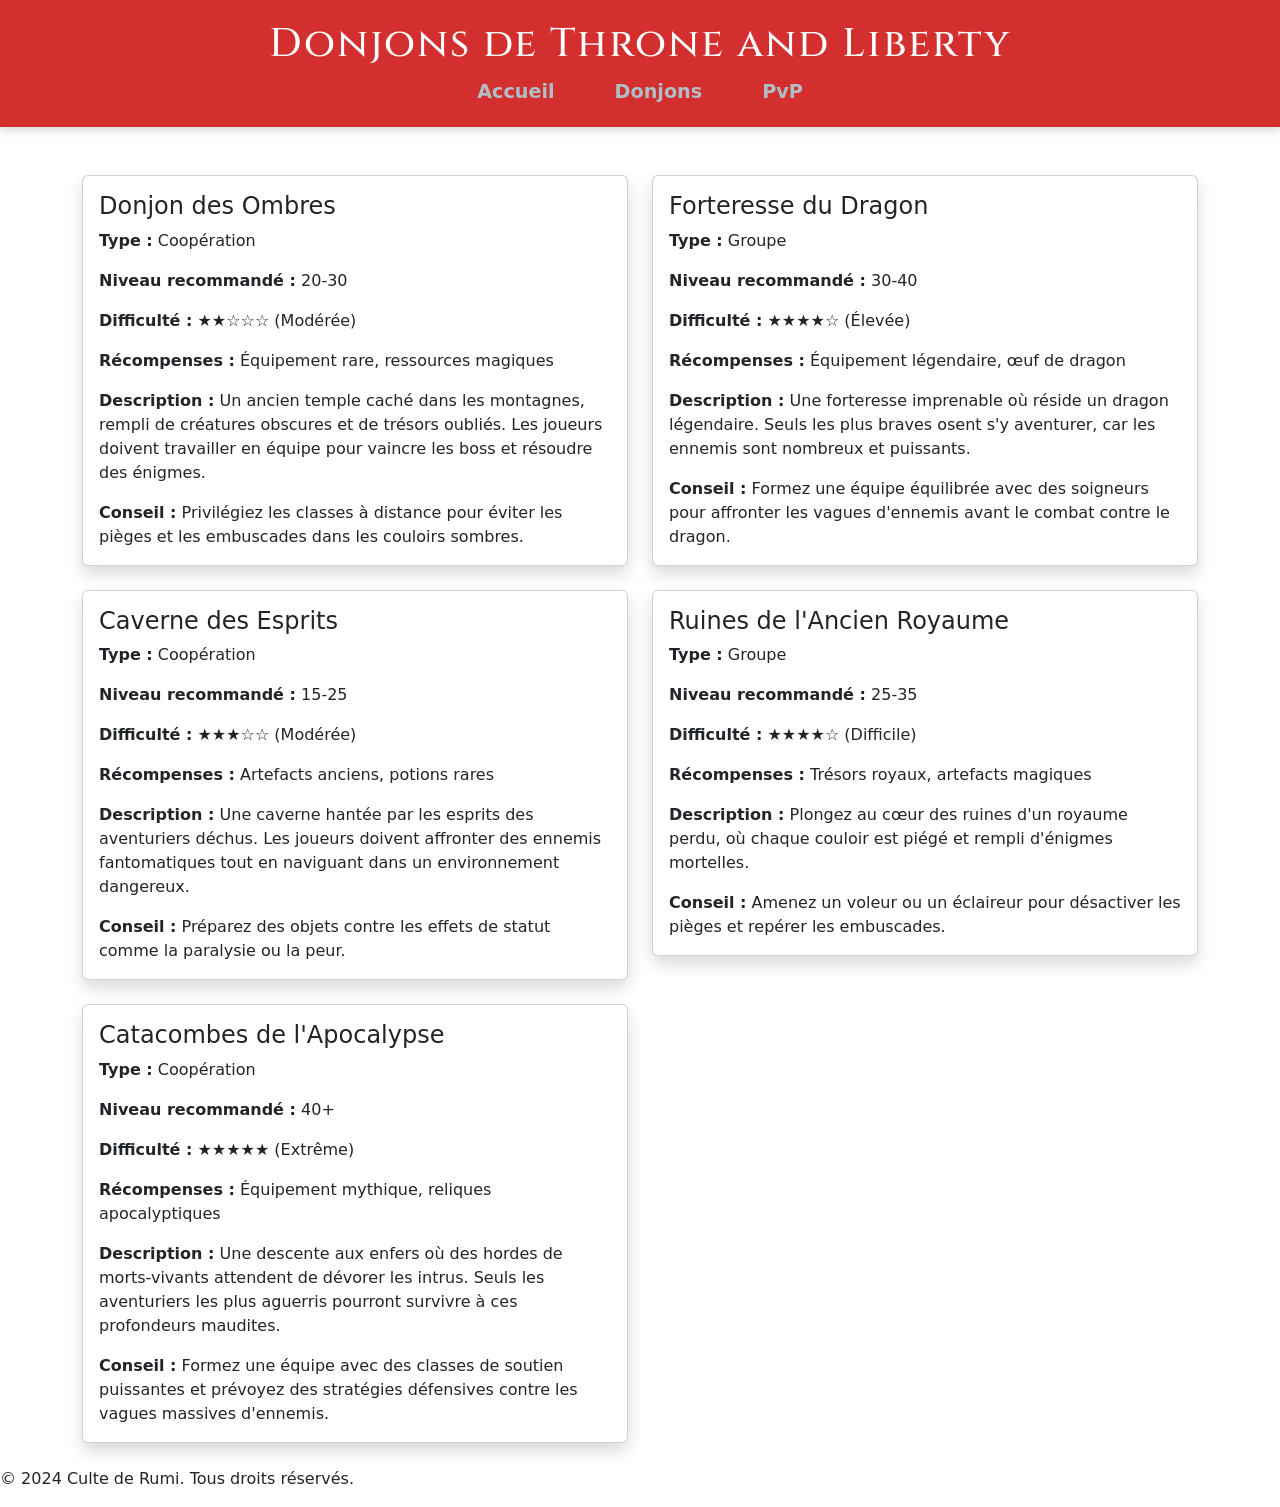
==== pages/Donjons.html @ 349dfdd5 "ajout pages" ====
<!DOCTYPE html>
<html lang="fr">
<head>
    <meta charset="UTF-8">
    <meta name="viewport" content="width=device-width, initial-scale=1.0">
    <title>Donjons - Culte de Rumi</title>
    <link rel="stylesheet" href="../css/style.css">
    <link href="https://fonts.googleapis.com/css2?family=Cinzel:wght@700&family=Roboto:wght@300&display=swap" rel="stylesheet">
    <link href="https://cdn.jsdelivr.net/npm/bootstrap@5.3.0-alpha1/dist/css/bootstrap.min.css" rel="stylesheet">

</head>
<body>

    <!-- En-tête du site -->
    <header>
        <div class="logo">
            <h1>Donjons de Throne and Liberty</h1>
        </div>
        <nav>
            <ul>
                <li><a href="..\index.html">Accueil</a></li>
                <li><a href="..\pages\PvP.html">Donjons</a></li>
                <li><a href="..\pages\PvP.html">PvP</a></li>
            </ul>
        </nav>
    </header>

    <main>
        <div class="container mt-5">
            <div class="row">
                <!-- Donjon des Ombres -->
                <div class="col-md-6 mb-4">
                    <div class="card shadow">
                        <div class="card-body">
                            <h4 class="card-title">Donjon des Ombres</h4>
                            <p class="card-text"><strong>Type :</strong> Coopération</p>
                            <p class="card-text"><strong>Niveau recommandé :</strong> 20-30</p>
                            <p class="card-text"><strong>Difficulté :</strong> ★★☆☆☆ (Modérée)</p>
                            <p class="card-text"><strong>Récompenses :</strong> Équipement rare, ressources magiques</p>
                            <p class="card-text"><strong>Description :</strong> Un ancien temple caché dans les montagnes, rempli de créatures obscures et de trésors oubliés. Les joueurs doivent travailler en équipe pour vaincre les boss et résoudre des énigmes.</p>
                            <p class="card-text"><strong>Conseil :</strong> Privilégiez les classes à distance pour éviter les pièges et les embuscades dans les couloirs sombres.</p>
                        </div>
                    </div>
                </div>
                
                <!-- Forteresse du Dragon -->
                <div class="col-md-6 mb-4">
                    <div class="card shadow">
                        <div class="card-body">
                            <h4 class="card-title">Forteresse du Dragon</h4>
                            <p class="card-text"><strong>Type :</strong> Groupe</p>
                            <p class="card-text"><strong>Niveau recommandé :</strong> 30-40</p>
                            <p class="card-text"><strong>Difficulté :</strong> ★★★★☆ (Élevée)</p>
                            <p class="card-text"><strong>Récompenses :</strong> Équipement légendaire, œuf de dragon</p>
                            <p class="card-text"><strong>Description :</strong> Une forteresse imprenable où réside un dragon légendaire. Seuls les plus braves osent s'y aventurer, car les ennemis sont nombreux et puissants.</p>
                            <p class="card-text"><strong>Conseil :</strong> Formez une équipe équilibrée avec des soigneurs pour affronter les vagues d'ennemis avant le combat contre le dragon.</p>
                        </div>
                    </div>
                </div>
                
                <!-- Caverne des Esprits -->
                <div class="col-md-6 mb-4">
                    <div class="card shadow">
                        <div class="card-body">
                            <h4 class="card-title">Caverne des Esprits</h4>
                            <p class="card-text"><strong>Type :</strong> Coopération</p>
                            <p class="card-text"><strong>Niveau recommandé :</strong> 15-25</p>
                            <p class="card-text"><strong>Difficulté :</strong> ★★★☆☆ (Modérée)</p>
                            <p class="card-text"><strong>Récompenses :</strong> Artefacts anciens, potions rares</p>
                            <p class="card-text"><strong>Description :</strong> Une caverne hantée par les esprits des aventuriers déchus. Les joueurs doivent affronter des ennemis fantomatiques tout en naviguant dans un environnement dangereux.</p>
                            <p class="card-text"><strong>Conseil :</strong> Préparez des objets contre les effets de statut comme la paralysie ou la peur.</p>
                        </div>
                    </div>
                </div>
                
                <!-- Ruines de l'Ancien Royaume -->
                <div class="col-md-6 mb-4">
                    <div class="card shadow">
                        <div class="card-body">
                            <h4 class="card-title">Ruines de l'Ancien Royaume</h4>
                            <p class="card-text"><strong>Type :</strong> Groupe</p>
                            <p class="card-text"><strong>Niveau recommandé :</strong> 25-35</p>
                            <p class="card-text"><strong>Difficulté :</strong> ★★★★☆ (Difficile)</p>
                            <p class="card-text"><strong>Récompenses :</strong> Trésors royaux, artefacts magiques</p>
                            <p class="card-text"><strong>Description :</strong> Plongez au cœur des ruines d'un royaume perdu, où chaque couloir est piégé et rempli d'énigmes mortelles.</p>
                            <p class="card-text"><strong>Conseil :</strong> Amenez un voleur ou un éclaireur pour désactiver les pièges et repérer les embuscades.</p>
                        </div>
                    </div>
                </div>
        
                <!-- Catacombes de l'Apocalypse -->
                <div class="col-md-6 mb-4">
                    <div class="card shadow">
                        <div class="card-body">
                            <h4 class="card-title">Catacombes de l'Apocalypse</h4>
                            <p class="card-text"><strong>Type :</strong> Coopération</p>
                            <p class="card-text"><strong>Niveau recommandé :</strong> 40+</p>
                            <p class="card-text"><strong>Difficulté :</strong> ★★★★★ (Extrême)</p>
                            <p class="card-text"><strong>Récompenses :</strong> Équipement mythique, reliques apocalyptiques</p>
                            <p class="card-text"><strong>Description :</strong> Une descente aux enfers où des hordes de morts-vivants attendent de dévorer les intrus. Seuls les aventuriers les plus aguerris pourront survivre à ces profondeurs maudites.</p>
                            <p class="card-text"><strong>Conseil :</strong> Formez une équipe avec des classes de soutien puissantes et prévoyez des stratégies défensives contre les vagues massives d'ennemis.</p>
                        </div>
                    </div>
                </div>
            </div>
        </div>
        
    </main>

    <footer>
        <p>&copy; 2024 Culte de Rumi. Tous droits réservés.</p>
    </footer>
</body>
</html>
---- css/style.css ----
/* Style de l'en-tête */
header {
    background-color: #D32F2F; 
    color: #FFFFFF;  
    padding: 20px;
    text-align: center;
    position: sticky; /* Reste en haut lors du scroll */
    top: 0;
    z-index: 1000; /* S'assurer que le header reste au-dessus du contenu */
    box-shadow: 0 4px 8px rgba(0, 0, 0, 0.2);
}

/* Style pour le logo/titre */
header .logo h1 {
    font-family: 'Cinzel', serif;  /* Police élégante pour le logo/titre */
    font-size: 2.5em;
    margin: 0;
    letter-spacing: 2px;  /* Espacement entre les lettres pour un effet de style */
    color: #FFFFFF;
}

/* Menu de navigation */
nav ul {
    list-style-type: none;  /* Suppression des puces de liste */
    padding: 0;
    margin: 10px 0 0 0;
    display: flex;
    justify-content: center;
    gap: 30px;  /* Espace entre les liens du menu augmenté */
}

/* Liens de navigation */
nav ul li a {
    color: #B0BEC5;  /* Gris clair pour les liens */
    text-decoration: none;  /* Suppression du soulignement */
    font-weight: bold;
    font-size: 1.2em; 
    padding: 10px 15px;
    transition: color 0.3s ease, background-color 0.3s ease;  /* Transition douce pour hover */
    border-radius: 5px; /* Légère arrondie pour hover */
}

/* Effet au survol des liens */
nav ul li a:hover {
    color: #FFFFFF; 
    background-color: #455A64;  /* Gris foncé au survol */
}

/* Ombre légère sous l'en-tête pour plus de profondeur */
header {
    box-shadow: 0 4px 8px rgba(0, 0, 0, 0.15);
}
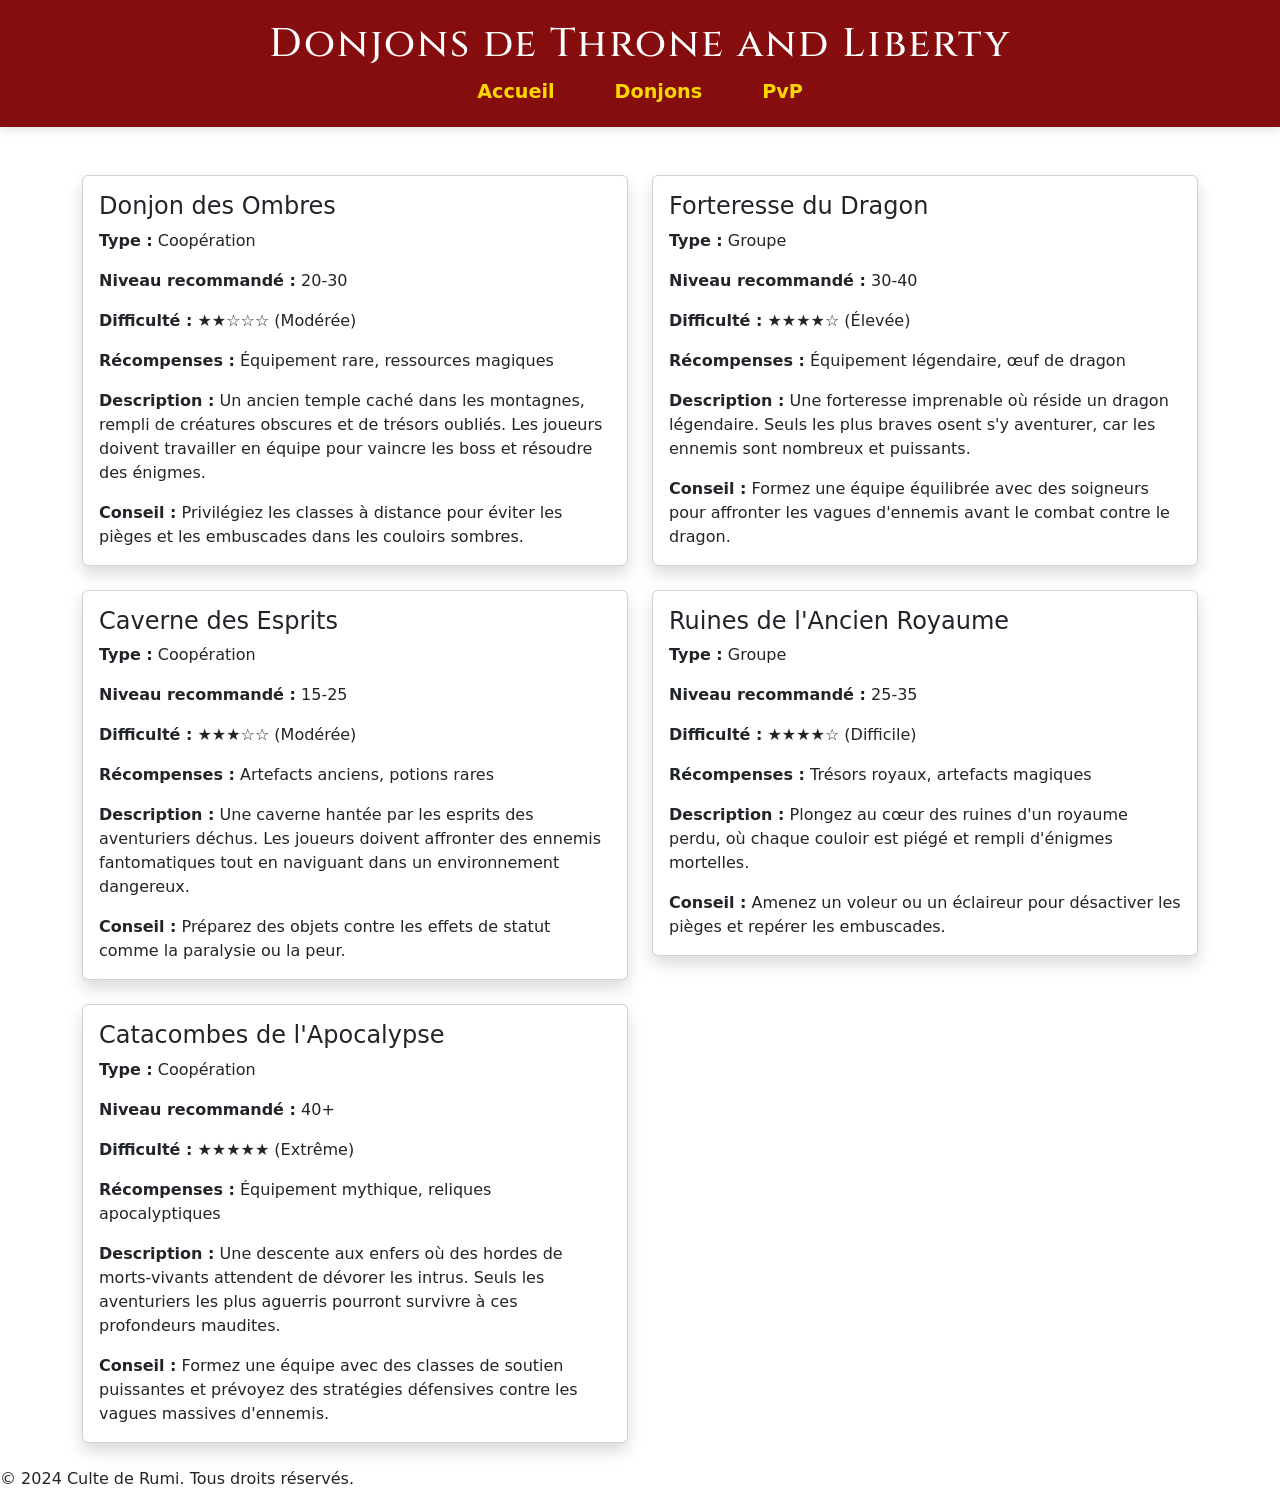
==== commit 5efb5a8a: "refonte index" ====
--- a/pages/Donjons.html
+++ b/pages/Donjons.html
@@ -6,8 +6,7 @@
     <title>Donjons - Culte de Rumi</title>
     <link rel="stylesheet" href="../css/style.css">
     <link href="https://fonts.googleapis.com/css2?family=Cinzel:wght@700&family=Roboto:wght@300&display=swap" rel="stylesheet">
-    <link href="https://cdn.jsdelivr.net/npm/bootstrap@5.3.0-alpha1/dist/css/bootstrap.min.css" rel="stylesheet">
-
+    <link href="https://cdn.jsdelivr.net/npm/bootstrap@5.2.0/dist/css/bootstrap.min.css" rel="stylesheet" integrity="sha384-gH2yIJqKdNHPEq0n4Mqa/HGKIhSkIHeL5AyhkYV8i59U5AR6csBvApHHNl/vI1Bx" crossorigin="anonymous">
 </head>
 <body>
 
--- a/css/style.css
+++ b/css/style.css
@@ -1,13 +1,13 @@
 /* Style de l'en-tête */
 header {
-    background-color: #D32F2F; 
-    color: #FFFFFF;  
+    background-color: rgba(128, 0, 0, 0.95); /* Fond rouge légèrement transparent */
+    color: #FFFFFF;  /* Texte blanc pour contraste */
     padding: 20px;
     text-align: center;
     position: sticky; /* Reste en haut lors du scroll */
     top: 0;
     z-index: 1000; /* S'assurer que le header reste au-dessus du contenu */
-    box-shadow: 0 4px 8px rgba(0, 0, 0, 0.2);
+    box-shadow: 0 4px 8px rgba(0, 0, 0, 0.1); /* Ombre légère sous le header */
 }
 
 /* Style pour le logo/titre */
@@ -16,7 +16,6 @@
     font-size: 2.5em;
     margin: 0;
     letter-spacing: 2px;  /* Espacement entre les lettres pour un effet de style */
-    color: #FFFFFF;
 }
 
 /* Menu de navigation */
@@ -25,16 +24,16 @@
     padding: 0;
     margin: 10px 0 0 0;
     display: flex;
-    justify-content: center;
+    justify-content: center; /* Centrer le menu */
     gap: 30px;  /* Espace entre les liens du menu augmenté */
 }
 
 /* Liens de navigation */
 nav ul li a {
-    color: #B0BEC5;  /* Gris clair pour les liens */
+    color: #FFD700;  /* Couleur dorée pour les liens */
     text-decoration: none;  /* Suppression du soulignement */
     font-weight: bold;
-    font-size: 1.2em; 
+    font-size: 1.2em;  /* Taille de police légèrement augmentée */
     padding: 10px 15px;
     transition: color 0.3s ease, background-color 0.3s ease;  /* Transition douce pour hover */
     border-radius: 5px; /* Légère arrondie pour hover */
@@ -42,11 +41,6 @@
 
 /* Effet au survol des liens */
 nav ul li a:hover {
-    color: #FFFFFF; 
-    background-color: #455A64;  /* Gris foncé au survol */
+    color: #FFFFFF;  /* Texte devient blanc */
+    background-color: #4CAF50;  /* Fond vert vif au survol */
 }
-
-/* Ombre légère sous l'en-tête pour plus de profondeur */
-header {
-    box-shadow: 0 4px 8px rgba(0, 0, 0, 0.15);
-}
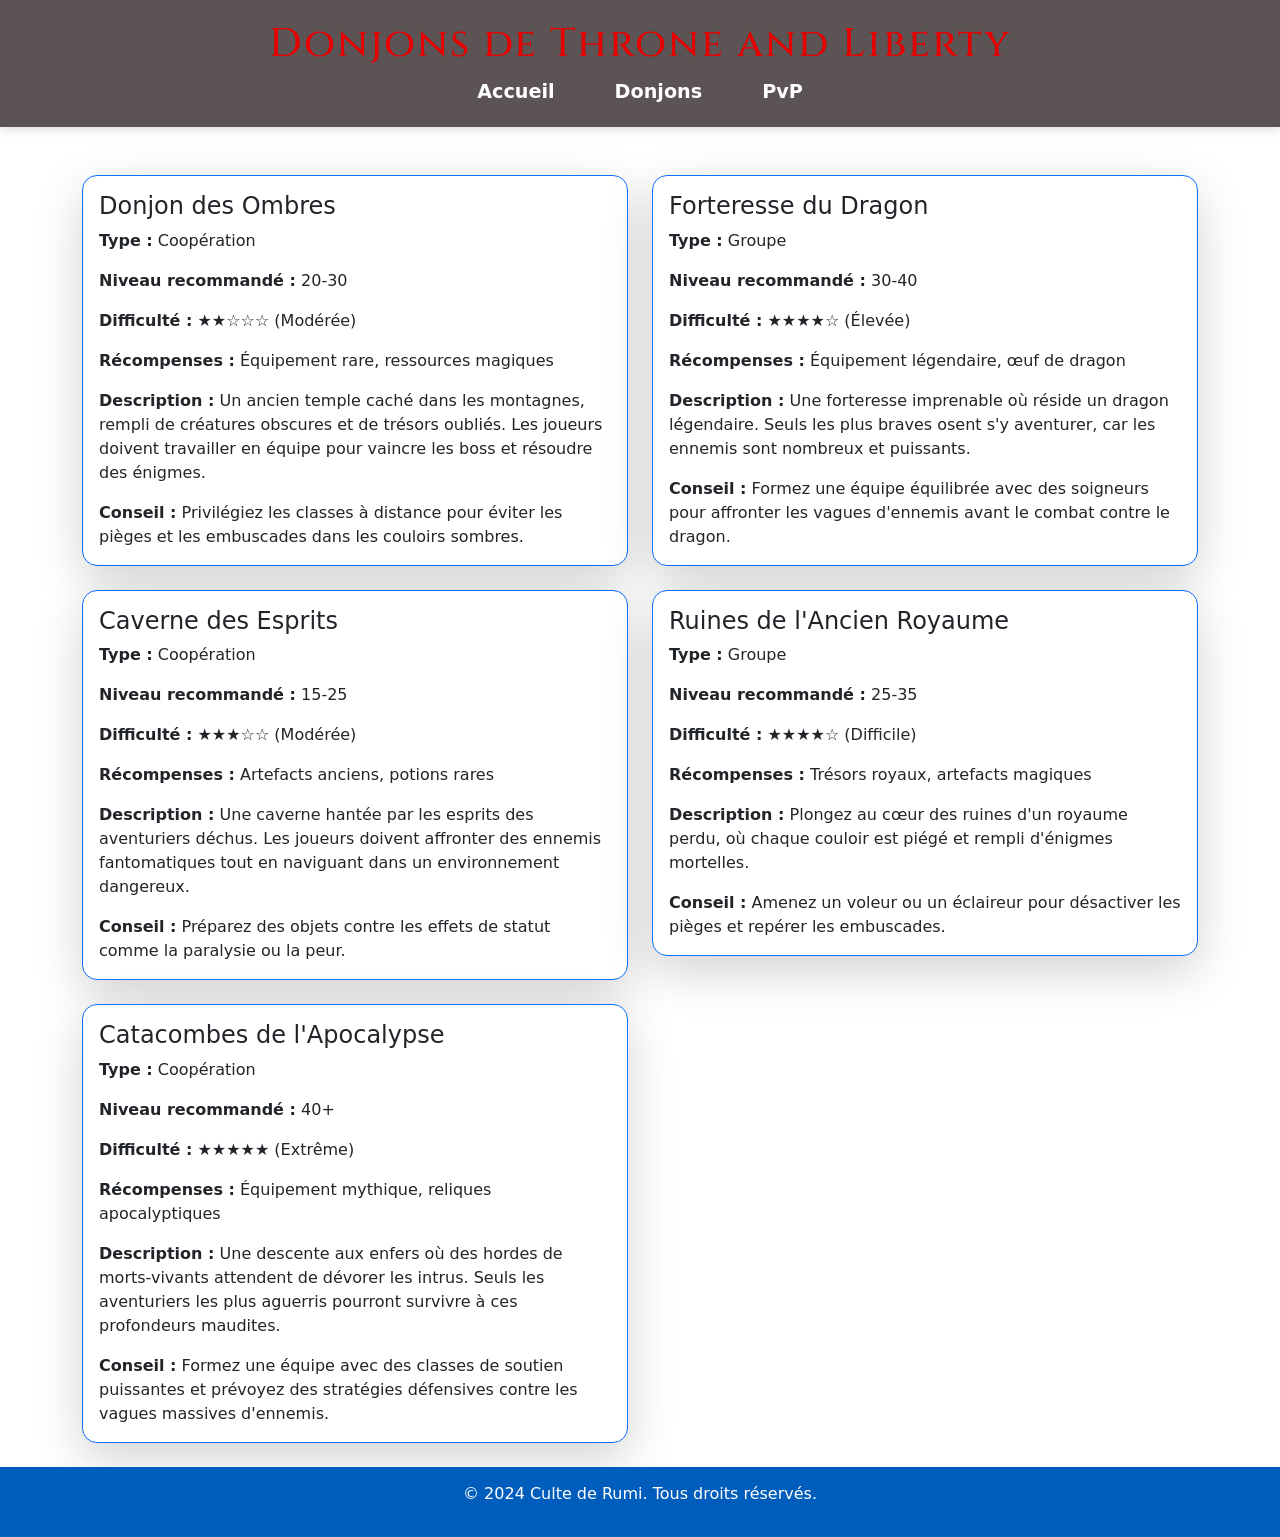
==== commit 8f5bf4db: "multi correctif" ====
--- a/pages/Donjons.html
+++ b/pages/Donjons.html
@@ -18,7 +18,7 @@
         <nav>
             <ul>
                 <li><a href="..\index.html">Accueil</a></li>
-                <li><a href="..\pages\PvP.html">Donjons</a></li>
+                <li><a href="..\pages\Donjons.html">Donjons</a></li>
                 <li><a href="..\pages\PvP.html">PvP</a></li>
             </ul>
         </nav>
@@ -29,7 +29,7 @@
             <div class="row">
                 <!-- Donjon des Ombres -->
                 <div class="col-md-6 mb-4">
-                    <div class="card shadow">
+                    <div class="card shadow-lg border-primary" style="border-radius: 15px;">
                         <div class="card-body">
                             <h4 class="card-title">Donjon des Ombres</h4>
                             <p class="card-text"><strong>Type :</strong> Coopération</p>
@@ -44,7 +44,7 @@
                 
                 <!-- Forteresse du Dragon -->
                 <div class="col-md-6 mb-4">
-                    <div class="card shadow">
+                    <div class="card shadow-lg border-primary" style="border-radius: 15px;">
                         <div class="card-body">
                             <h4 class="card-title">Forteresse du Dragon</h4>
                             <p class="card-text"><strong>Type :</strong> Groupe</p>
@@ -59,7 +59,7 @@
                 
                 <!-- Caverne des Esprits -->
                 <div class="col-md-6 mb-4">
-                    <div class="card shadow">
+                    <div class="card shadow-lg border-primary" style="border-radius: 15px;">
                         <div class="card-body">
                             <h4 class="card-title">Caverne des Esprits</h4>
                             <p class="card-text"><strong>Type :</strong> Coopération</p>
@@ -74,7 +74,7 @@
                 
                 <!-- Ruines de l'Ancien Royaume -->
                 <div class="col-md-6 mb-4">
-                    <div class="card shadow">
+                    <div class="card shadow-lg border-primary" style="border-radius: 15px;">
                         <div class="card-body">
                             <h4 class="card-title">Ruines de l'Ancien Royaume</h4>
                             <p class="card-text"><strong>Type :</strong> Groupe</p>
@@ -89,7 +89,7 @@
         
                 <!-- Catacombes de l'Apocalypse -->
                 <div class="col-md-6 mb-4">
-                    <div class="card shadow">
+                    <div class="card shadow-lg border-primary" style="border-radius: 15px;">
                         <div class="card-body">
                             <h4 class="card-title">Catacombes de l'Apocalypse</h4>
                             <p class="card-text"><strong>Type :</strong> Coopération</p>
--- a/css/style.css
+++ b/css/style.css
@@ -1,7 +1,16 @@
+/* Définition des variables de couleur */
+:root {
+    --header-bg-color: rgb(92, 84, 84); /* Couleur de fond du header */
+    --header-text-color: #e60000; /* Couleur du texte du header */
+    --header-link-color: #ffffff; /* Couleur des liens de navigation */
+    --header-link-hover-color: #FFFFFF; /* Couleur des liens au survol */
+    --header-link-bg-hover-color: #4CAF50; /* Couleur de fond au survol des liens */
+}
+
 /* Style de l'en-tête */
 header {
-    background-color: rgba(128, 0, 0, 0.95); /* Fond rouge légèrement transparent */
-    color: #FFFFFF;  /* Texte blanc pour contraste */
+    background-color: var(--header-bg-color); /* Utilisation de la variable */
+    color: var(--header-text-color); /* Utilisation de la variable */
     padding: 20px;
     text-align: center;
     position: sticky; /* Reste en haut lors du scroll */
@@ -12,35 +21,67 @@
 
 /* Style pour le logo/titre */
 header .logo h1 {
-    font-family: 'Cinzel', serif;  /* Police élégante pour le logo/titre */
+    font-family: 'Cinzel', serif; /* Police élégante pour le logo/titre */
     font-size: 2.5em;
     margin: 0;
-    letter-spacing: 2px;  /* Espacement entre les lettres pour un effet de style */
+    letter-spacing: 2px; /* Espacement entre les lettres pour un effet de style */
 }
 
 /* Menu de navigation */
 nav ul {
-    list-style-type: none;  /* Suppression des puces de liste */
+    list-style-type: none; /* Suppression des puces de liste */
     padding: 0;
     margin: 10px 0 0 0;
     display: flex;
     justify-content: center; /* Centrer le menu */
-    gap: 30px;  /* Espace entre les liens du menu augmenté */
+    gap: 30px; /* Espace entre les liens du menu augmenté */
 }
 
 /* Liens de navigation */
 nav ul li a {
-    color: #FFD700;  /* Couleur dorée pour les liens */
-    text-decoration: none;  /* Suppression du soulignement */
+    color: var(--header-link-color); /* Utilisation de la variable */
+    text-decoration: none; /* Suppression du soulignement */
     font-weight: bold;
-    font-size: 1.2em;  /* Taille de police légèrement augmentée */
+    font-size: 1.2em; /* Taille de police légèrement augmentée */
     padding: 10px 15px;
-    transition: color 0.3s ease, background-color 0.3s ease;  /* Transition douce pour hover */
+    transition: color 0.3s ease, background-color 0.3s ease; /* Transition douce pour hover */
     border-radius: 5px; /* Légère arrondie pour hover */
 }
 
 /* Effet au survol des liens */
 nav ul li a:hover {
-    color: #FFFFFF;  /* Texte devient blanc */
-    background-color: #4CAF50;  /* Fond vert vif au survol */
+    color: var(--header-link-hover-color); /* Utilisation de la variable */
+    background-color: var(--header-link-bg-hover-color); /* Utilisation de la variable */
 }
+
+/* Effet de survol */
+.card-hover {
+    transition: all 0.3s ease; /* Transition douce pour l'animation */
+}
+
+.card-hover:hover {
+    box-shadow: 0 8px 16px rgba(0, 0, 0, 0.2); /* Ombre plus prononcée au survol */
+    transform: scale(1.05); /* Légère mise à l'échelle pour créer un effet de zoom */
+    background-color: #f8f9fa; /* Changement de couleur d'arrière-plan lors du survol */
+}
+
+html, body {
+    height: 100%;
+    margin: 0;
+    display: flex;
+    flex-direction: column;
+}
+
+main {
+    flex: 1; /* Cela permet au contenu principal de s'étirer pour prendre toute la place disponible */
+}
+
+footer {
+    text-align: center;
+    padding: 15px 0;
+    background-color: #005dbb;
+    color: white;
+    position: relative; /* Par défaut, le footer sera positionné à la fin du contenu */
+    bottom: 0;
+    width: 100%;
+}
